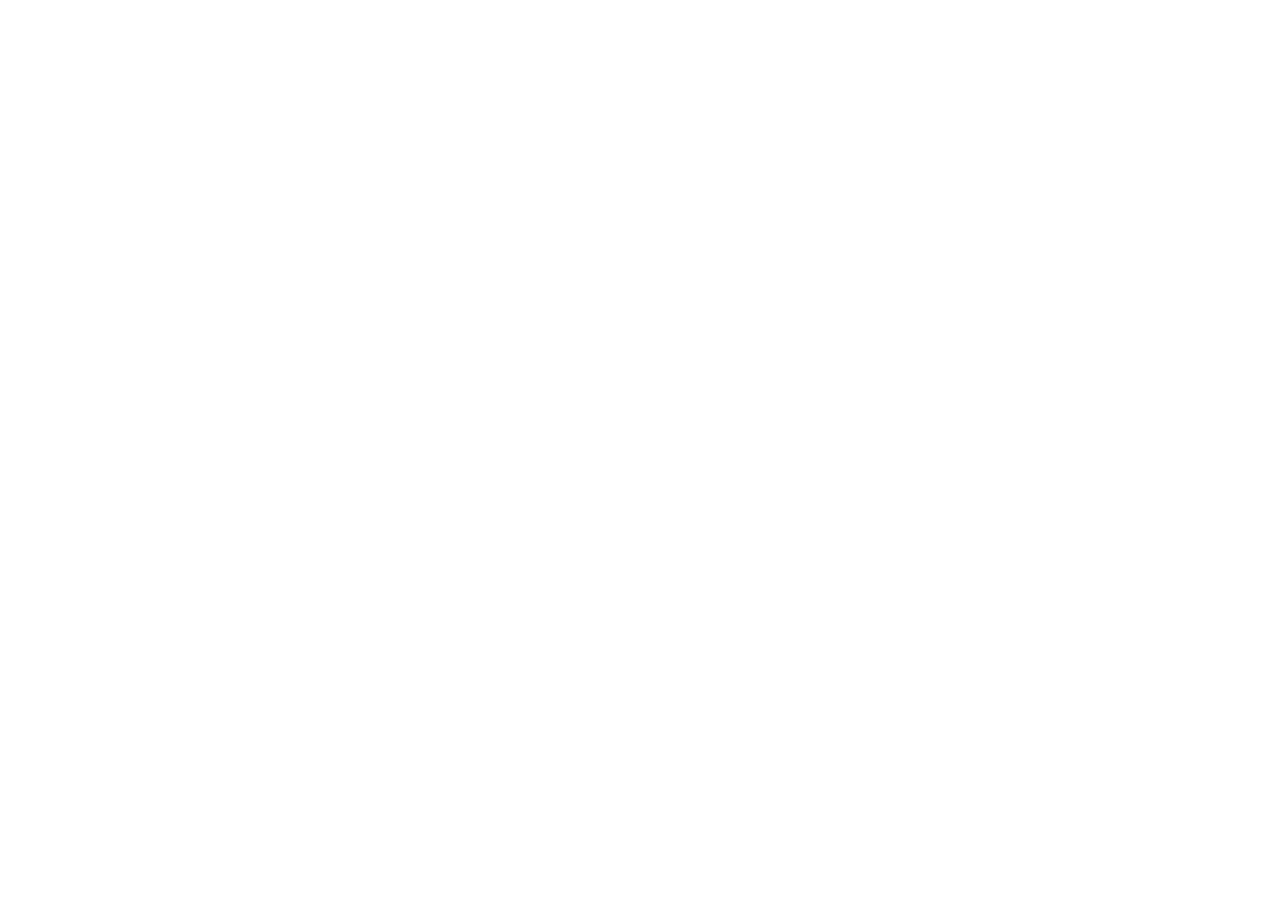
==== index.html @ 55f5596b "feat: new branch" ====
<!DOCTYPE html>
<html lang="en">
<head>
    <meta charset="UTF-8">
    <meta name="viewport" content="width=device-width, initial-scale=1.0">
    <title>Document</title>
    <link rel="stylesheet" href="./style.css">
</head>
<body>
    <header>     <!-- Coder 1 -->
    <nav>        <!-- Coder 2 -->
    <main>       <!-- Coder 3 -->
        <article><!-- Coder 4 -->
            </article>
        <section><!-- Coder 5 -->
            </section>
    </main>
    <aside>      <!-- Coder 7 -->
        </aside>
    <footer>     <!-- Coder 6 -->
        </footer>
</body>
</html>
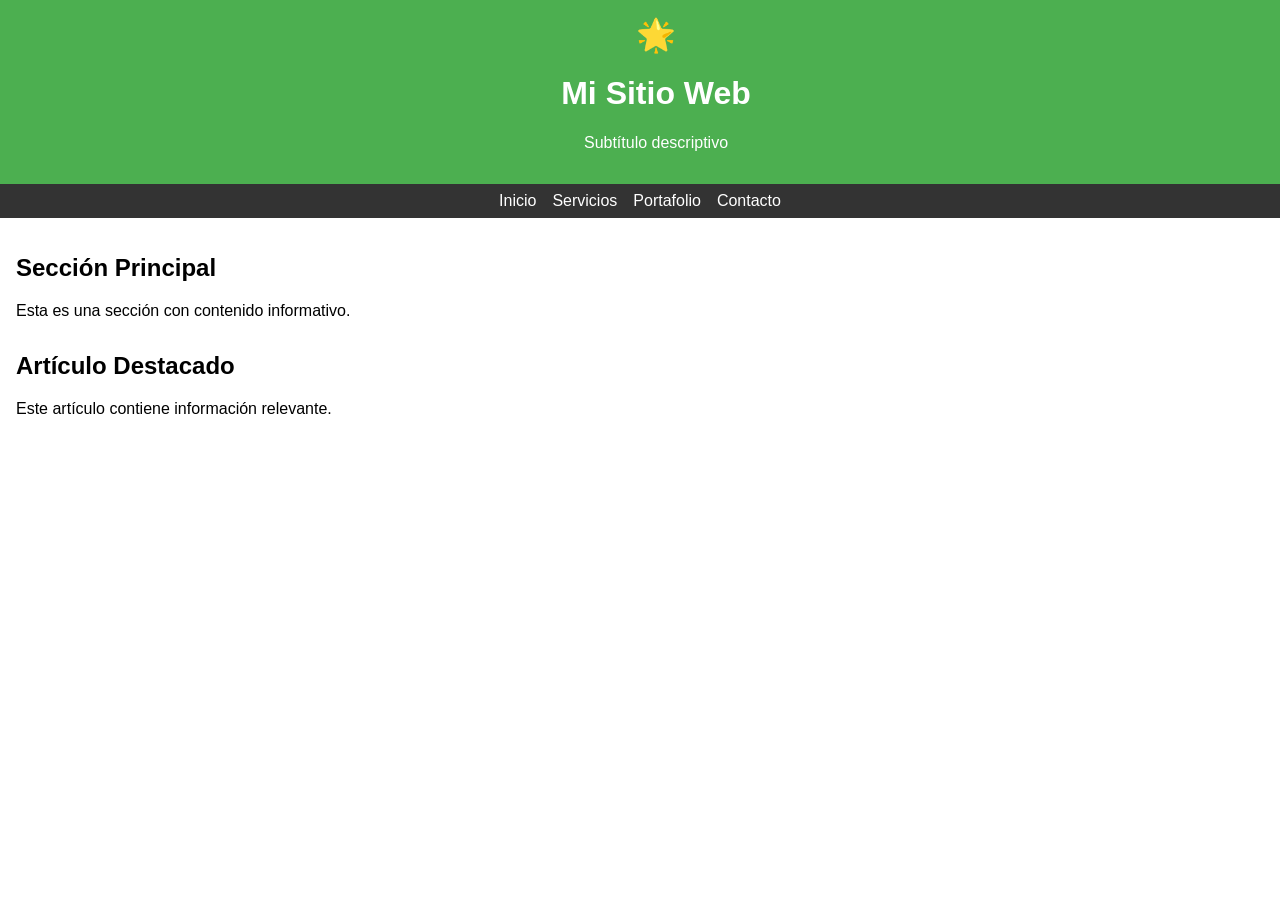
==== commit b87dddea: "feat: agregar header, navbar y main" ====
--- a/index.html
+++ b/index.html
@@ -7,13 +7,34 @@
     <link rel="stylesheet" href="./style.css">
 </head>
 <body>
-    <header>     <!-- Coder 1 -->
-    <nav>        <!-- Coder 2 -->
-    <main>       <!-- Coder 3 -->
-        <article><!-- Coder 4 -->
-            </article>
-        <section><!-- Coder 5 -->
-            </section>
+    <header>
+        <div class="logo">🌟</div>
+        <h1>Mi Sitio Web</h1>
+        <p>Subtítulo descriptivo</p>
+        </header>     <!-- Coder 1 -->
+
+
+    <!-- Coder 2: Nav -->
+    <nav>
+      <button class="menu-toggle">☰</button>
+      <ul class="nav-links">
+        <li><a href="#">Inicio</a></li>
+        <li><a href="#">Servicios</a></li>
+        <li><a href="#">Portafolio</a></li>
+        <li><a href="#">Contacto</a></li>
+      </ul>
+    </nav>
+
+    <main>
+        <section>
+          <h2>Sección Principal</h2>
+          <p>Esta es una sección con contenido informativo.</p>
+        </section>
+
+        <article>
+          <h2>Artículo Destacado</h2>
+          <p>Este artículo contiene información relevante.</p>
+        </article>
     </main>
     <aside>      <!-- Coder 7 -->
         </aside>
--- a/style.css
+++ b/style.css
@@ -0,0 +1,82 @@
+/* General */
+body {
+  font-family: Arial, sans-serif;
+  margin: 0;
+  padding: 0;
+}
+
+/* Header (Coder 1) */
+header {
+  background-color: #4CAF50;
+  color: white;
+  text-align: center;
+  padding: 1rem;
+  width: 100%;
+}
+
+.logo {
+  font-size: 2rem;
+}
+
+/* Nav (Coder 2) */
+nav {
+  background-color: #333;
+  padding: 0.5rem;
+  position: relative;
+}
+
+.nav-links {
+  list-style: none;
+  display: flex;
+  justify-content: center;
+  gap: 1rem;
+  padding: 0;
+  margin: 0;
+}
+
+.nav-links a {
+  color: white;
+  text-decoration: none;
+}
+
+.menu-toggle {
+  display: none;
+  background: none;
+  color: white;
+  font-size: 1.5rem;
+  border: none;
+  position: absolute;
+  right: 1rem;
+  top: 0.5rem;
+}
+
+/* Responsive Nav */
+@media (max-width: 600px) {
+  .nav-links {
+    display: none;
+    flex-direction: column;
+    background-color: #444;
+    position: absolute;
+    top: 2.5rem;
+    right: 0;
+    width: 100%;
+    text-align: center;
+  }
+
+  .nav-links.show {
+    display: flex;
+  }
+
+  .menu-toggle {
+    display: block;
+  }
+}
+
+/* Main (Coder 3) */
+main {
+  padding: 1rem;
+}
+
+section, article {
+  margin-bottom: 2rem;
+}
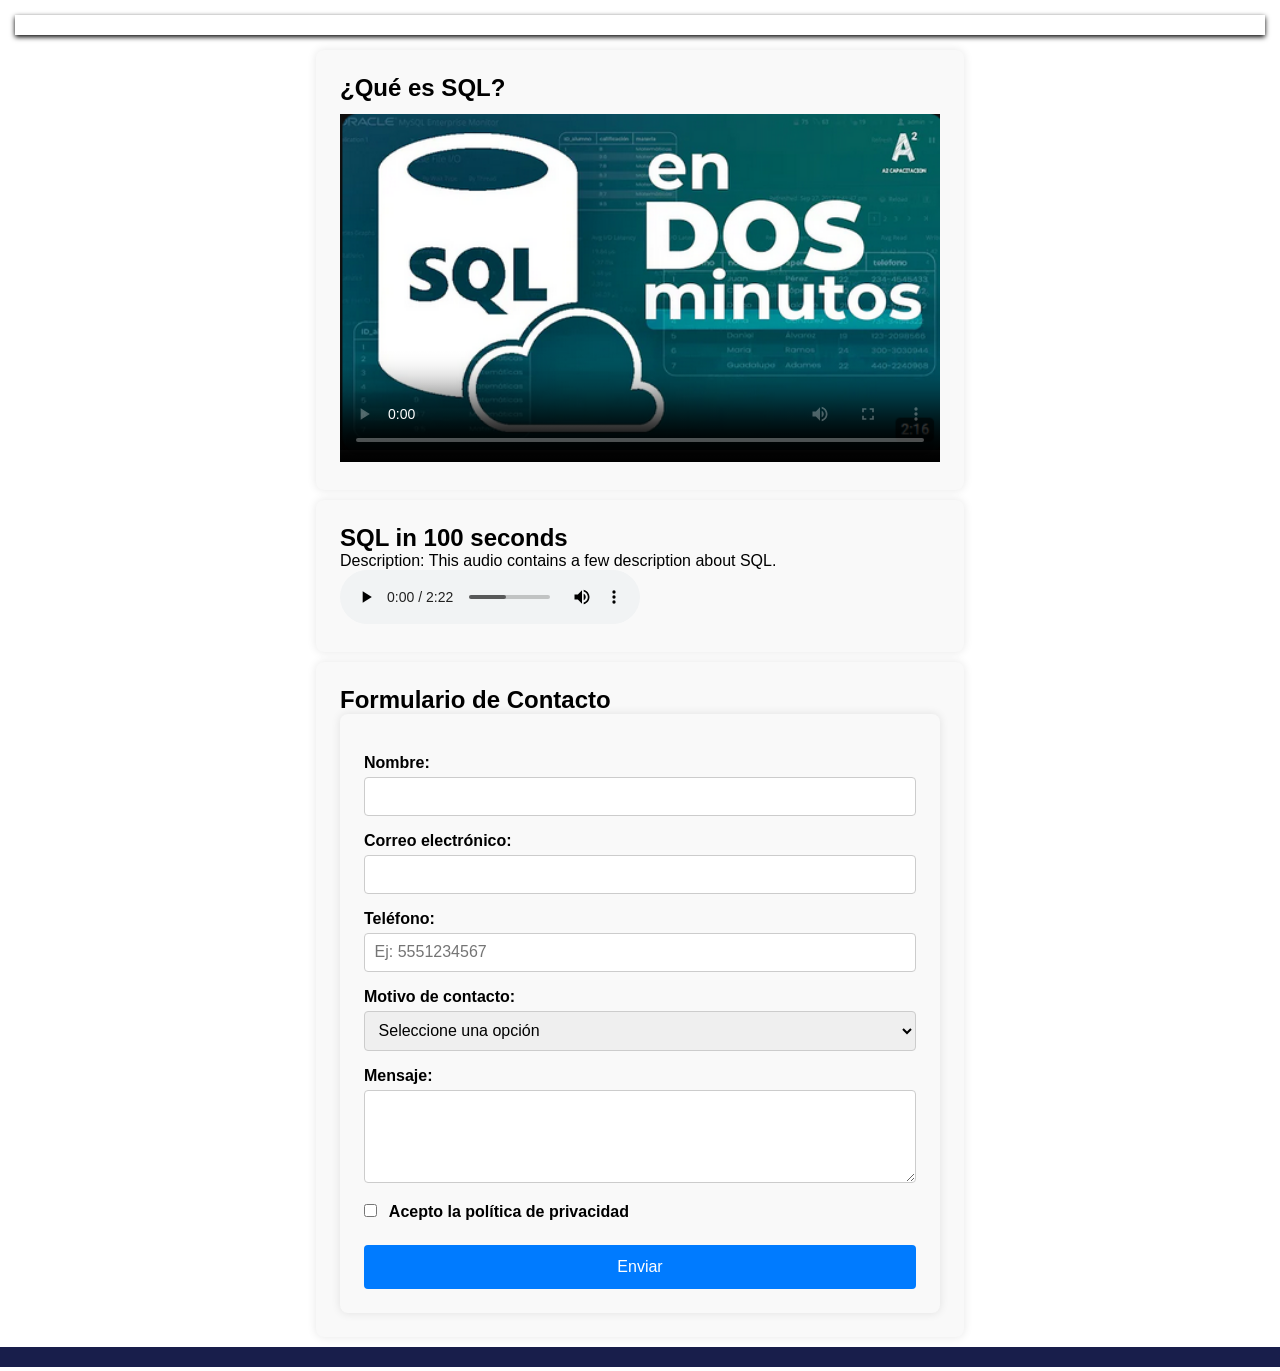
==== commit 5cae85a6: "feat: video, audio, form" ====
--- a/index.html
+++ b/index.html
@@ -7,38 +7,77 @@
     <link rel="stylesheet" href="./style.css">
 </head>
 <body>
-    <header>
-        <div class="logo">🌟</div>
-        <h1>Mi Sitio Web</h1>
-        <p>Subtítulo descriptivo</p>
-        </header>     <!-- Coder 1 -->
+    <header>     <!-- Coder 1 -->
+    </header>
+    <nav>        <!-- Coder 2 -->
+    </nav>
+    <main>       <!-- Coder 3 -->
+        <article></article>
+        <section><!-- Coder 4 -->
+            <h2>¿Qué es SQL?</h2>
+            <video controls poster="assets/img/Captura desde 2025-07-28 20-29-27.png" width="600" height="360">
+                <source src="assets/vid/¿Qué es SQL 🤓 - A2 Capacitación Excel (720p, h264).mp4" type="video/mp4">
+                
+                <!-- Fallback para navegadores antiguos -->
+                Tu navegador no soporta el elemento de video.
+                <a href="https://www.youtube.com/watch?v=Atpj2UsF65M">Descargar video</a>
+            </video>
+        </section>
+        <section><!-- Coder 5 -->
+            <h2>SQL in 100 seconds</h2>
+            <p>Description: This audio contains a few description about SQL.</p>
 
+            <audio controls>
+                <source src="assets/aud/SQL Explained in 100 Seconds - Fireship.mp3" type="audio/mpeg">
 
-    <!-- Coder 2: Nav -->
-    <nav>
-      <button class="menu-toggle">☰</button>
-      <ul class="nav-links">
-        <li><a href="#">Inicio</a></li>
-        <li><a href="#">Servicios</a></li>
-        <li><a href="#">Portafolio</a></li>
-        <li><a href="#">Contacto</a></li>
-      </ul>
-    </nav>
+                <!-- Fallback para navegadores antiguos -->
+                Tu navegador no soporta el elemento de audio.
+                <a href="https://www.youtube.com/watch?v=zsjvFFKOm3c&t=72s">Download audio</a>
+            </audio>
+        </section>
+        <section>
+            <h2>Formulario de Contacto</h2>
+            
+            <form action="procesar.php" method="POST">
+                <!-- Nombre (texto obligatorio) -->
+                <label for="nombre">Nombre:</label>
+                <input type="text" id="nombre" name="nombre" required>
 
-    <main>
-        <section>
-          <h2>Sección Principal</h2>
-          <p>Esta es una sección con contenido informativo.</p>
+                <!-- Correo electrónico (formato válido obligatorio) -->
+                <label for="email">Correo electrónico:</label>
+                <input type="email" id="email" name="email" required>
+
+                <!-- Teléfono (opcional) -->
+                <label for="telefono">Teléfono:</label>
+                <input type="tel" id="telefono" name="telefono" pattern="[0-9]{10}" placeholder="Ej: 5551234567">
+
+                <!-- Tipo de consulta (select) -->
+                <label for="motivo">Motivo de contacto:</label>
+                <select id="motivo" name="motivo" required>
+                <option value="">Seleccione una opción</option>
+                <option value="soporte">Soporte</option>
+                <option value="sugerencia">Sugerencia</option>
+                <option value="otro">Otro</option>
+                </select>
+
+                <!-- Mensaje (área de texto) -->
+                <label for="mensaje">Mensaje:</label>
+                <textarea id="mensaje" name="mensaje" rows="4" required></textarea>
+
+                <!-- Consentimiento (checkbox) -->
+                <label>
+                <input type="checkbox" name="consentimiento" required>
+                Acepto la política de privacidad
+                </label>
+
+                <!-- Botón de envío -->
+                <button type="submit">Enviar</button>
+            </form>
         </section>
-
-        <article>
-          <h2>Artículo Destacado</h2>
-          <p>Este artículo contiene información relevante.</p>
-        </article>
     </main>
     <aside>      <!-- Coder 7 -->
-        </aside>
+    </aside>
     <footer>     <!-- Coder 6 -->
-        </footer>
+    </footer>
 </body>
 </html>
--- a/style.css
+++ b/style.css
@@ -1,82 +1,295 @@
-/* General */
-body {
+*{
+    margin: 0;
+    padding: 0;
+}
+
+.contenedor{
+    width: 400px;
+    height: 400px;
+    background: radial-gradient(circle,#00f,#0ff);
+    border-radius: 50%;
+    display: flex;
+    justify-content: center;
+    align-items: center;
+}
+.contenedor .estilos{
+    font-family:fantasy;
+    width: 300px;
+    color: aquamarine;
+    transition: .3s;
+}
+.contenedor .estilos:hover{
+    color: black;
+}
+
+ /* start coder 6 */
+footer{
+    background-color: #181e4b;
+    display: flex;
+    align-items: center;
+    flex-direction: column;
+    justify-content: center;
+    padding: 10px;
+    gap: 10px;
+}
+
+footer a{
+    color: #ecf0f6;
+    text-decoration: none;
+    margin: 10px;
+}
+
+#copyright{
+    color: #838383;
+    margin-top: 20px;
+}
+ /* end coder 6 */
+
+ 
+ /* start coder 25*/
+ #riwi_logo{
+    border-radius: 50%;
+ }
+/* end coder 25 */
+
+
+.output-- {
+    width: 15%;
+    padding: 1rem;
+    color: cyan;
+    gap: 1rem;
+    background-color: rgb(34, 33, 33);
+    border-radius: 1.25rem;
+    border: 2px solid cyan;
+    box-shadow: 0px 0px 15px cyan
+    0px 0px 15px cyan inset;
+}
+
+/*Header - Coder 1*/
+header {
+    display: flex;
+    flex-direction: column;
+    align-items: center;
+    background-color: #ffff;
+    box-shadow: 0px 2px 5px #000000;
+    margin: 15px;
+    padding: 10px;
+}
+
+.logo img {
+    height: 50px;
+    margin-right: 15px;
+}
+.qoute_container{
+    
+}
+.blockquote{
+    border-left: 2px solid black;
+    background-color: #eeeeee;
+    padding-left: 2rem;
+}
+/* Start - Coder 7: Aside */
+.sidebar{
+    display: flex;
+    flex-flow: column;
+    color: black;
+    flex: 0.325;
+    margin-left: 80%;
+    margin-right: 1em;
+    width: auto;
+}
+
+.cards > * {
+    background: cyan;
+}
+
+.sidebar > section{
+    display: flex;
+    flex-flow: column;
+    border: 3px solid black;
+    border-radius: 5px;
+    padding: 0.5rem;
+}
+
+.sidebar section h3{
+    font-weight: 500;
+    font-size: 1.6625rem;
+    display: flex;
+    align-items: center;
+}
+
+.sidebar section .card{
+    border-bottom: 2px solid blue;
+    padding: 1.5rem;
+    display: flex;
+    flex-flow: column;
+    gap: 1.5rem;
+}
+
+/* Finish - Coder 7: Aside */
+.virtualClock{
+    display: flex;
+    margin: 0;
+    padding: 0;
+    flex-direction: column;
+    min-width: 1vh;
+    max-width: 50em;
+    max-height: 50em;
+    justify-self: flex-end;
+    text-align: right;
+    border-radius: 20px;
+    background-color: rgb(58, 68, 53);
+    border: 2px solid whitesmoke;
+    box-shadow: 4px 4px 3px gray;
+
+    color: yellowgreen;
+    
+    
+    h2{
+        border-bottom: 1px solid ;
+        margin: 10%;
+        margin-right: 5%;
+
+        @media (max-width: 570px) {
+            font-size: 2em;
+        }
+
+        @media (max-width: 350px) {
+            font-size: 1em;
+        }
+    }
+
+    .time{
+        margin: 0;
+        padding: 0;
+        letter-spacing: 0.05em;
+        font-size: 4em;
+        padding: 5px 5px;
+
+        
+        @media (max-width: 570px) {
+            font-size: 2em;
+        }
+    }
+
+    .date{
+        margin: 0;
+        padding: 0;
+        letter-spacing: 0.1em;
+        font-size: 2em;
+
+        @media (max-width: 570px) {
+            font-size: 1em;
+        }
+    }
+}
+
+section {
+  max-width: 600px;
+  margin: 10px auto;
+  padding: 1.5rem;
+  background-color: #f9f9f9;
+  border-radius: 8px;
+  box-shadow: 0 0 10px rgba(0,0,0,0.1);
   font-family: Arial, sans-serif;
-  margin: 0;
-  padding: 0;
-}
-
-/* Header (Coder 1) */
-header {
-  background-color: #4CAF50;
+}
+
+/* Estilo general del formulario */
+form {
+  max-width: 600px;
+  margin: 0 auto;
+  padding: 1.5rem;
+  background-color: #f9f9f9;
+  border-radius: 8px;
+  box-shadow: 0 0 10px rgba(0,0,0,0.1);
+  font-family: Arial, sans-serif;
+}
+
+/* Títulos */
+form h2 {
+  text-align: center;
+  margin-bottom: 1rem;
+}
+
+/* Etiquetas */
+form label {
+  display: block;
+  margin-top: 1rem;
+  font-weight: bold;
+}
+
+/* Inputs, selects y textareas */
+form input[type="text"],
+form input[type="email"],
+form input[type="tel"],
+form select,
+form textarea {
+  width: 100%;
+  padding: 0.6rem;
+  margin-top: 0.3rem;
+  border: 1px solid #ccc;
+  border-radius: 4px;
+  box-sizing: border-box;
+  font-size: 1rem;
+  transition: border 0.2s;
+}
+
+form input:focus,
+form select:focus,
+form textarea:focus {
+  border-color: #007BFF;
+  outline: none;
+}
+
+/* Checkbox alineado */
+form input[type="checkbox"] {
+  margin-right: 0.5rem;
+}
+
+/* Botón de envío */
+form button {
+  margin-top: 1.5rem;
+  width: 100%;
+  padding: 0.8rem;
+  background-color: #007BFF;
   color: white;
-  text-align: center;
-  padding: 1rem;
-  width: 100%;
-}
-
-.logo {
-  font-size: 2rem;
-}
-
-/* Nav (Coder 2) */
-nav {
-  background-color: #333;
-  padding: 0.5rem;
-  position: relative;
-}
-
-.nav-links {
-  list-style: none;
-  display: flex;
-  justify-content: center;
-  gap: 1rem;
-  padding: 0;
-  margin: 0;
-}
-
-.nav-links a {
-  color: white;
-  text-decoration: none;
-}
-
-.menu-toggle {
-  display: none;
-  background: none;
-  color: white;
-  font-size: 1.5rem;
   border: none;
-  position: absolute;
-  right: 1rem;
-  top: 0.5rem;
-}
-
-/* Responsive Nav */
-@media (max-width: 600px) {
-  .nav-links {
-    display: none;
-    flex-direction: column;
-    background-color: #444;
-    position: absolute;
-    top: 2.5rem;
-    right: 0;
-    width: 100%;
+  font-size: 1rem;
+  border-radius: 4px;
+  cursor: pointer;
+  transition: background 0.3s;
+}
+
+form button:hover {
+  background-color: #0056b3;
+}
+
+
+.services{
+    padding: 40px;
+    background-color: rebeccapurple;
     text-align: center;
-  }
-
-  .nav-links.show {
-    display: flex;
-  }
-
-  .menu-toggle {
-    display: block;
-  }
-}
-
-/* Main (Coder 3) */
-main {
-  padding: 1rem;
-}
-
-section, article {
-  margin-bottom: 2rem;
-}
+}
+
+.services-container{
+    display: flex;
+    justify-content: space-around;
+    flex-wrap: wrap;
+    gap: 20px;
+    margin-top: 30px;
+}
+
+.service{
+    background-color: white;
+    padding: 20px;
+    border-radius: 10px;
+    width: 250px;
+    box-shadow: 0 2px 10px rgba(0, 0, 0, 0.1);
+}
+
+
+@media (max-width: 480px) {
+    .sidebar{
+        display: none;
+    }
+}
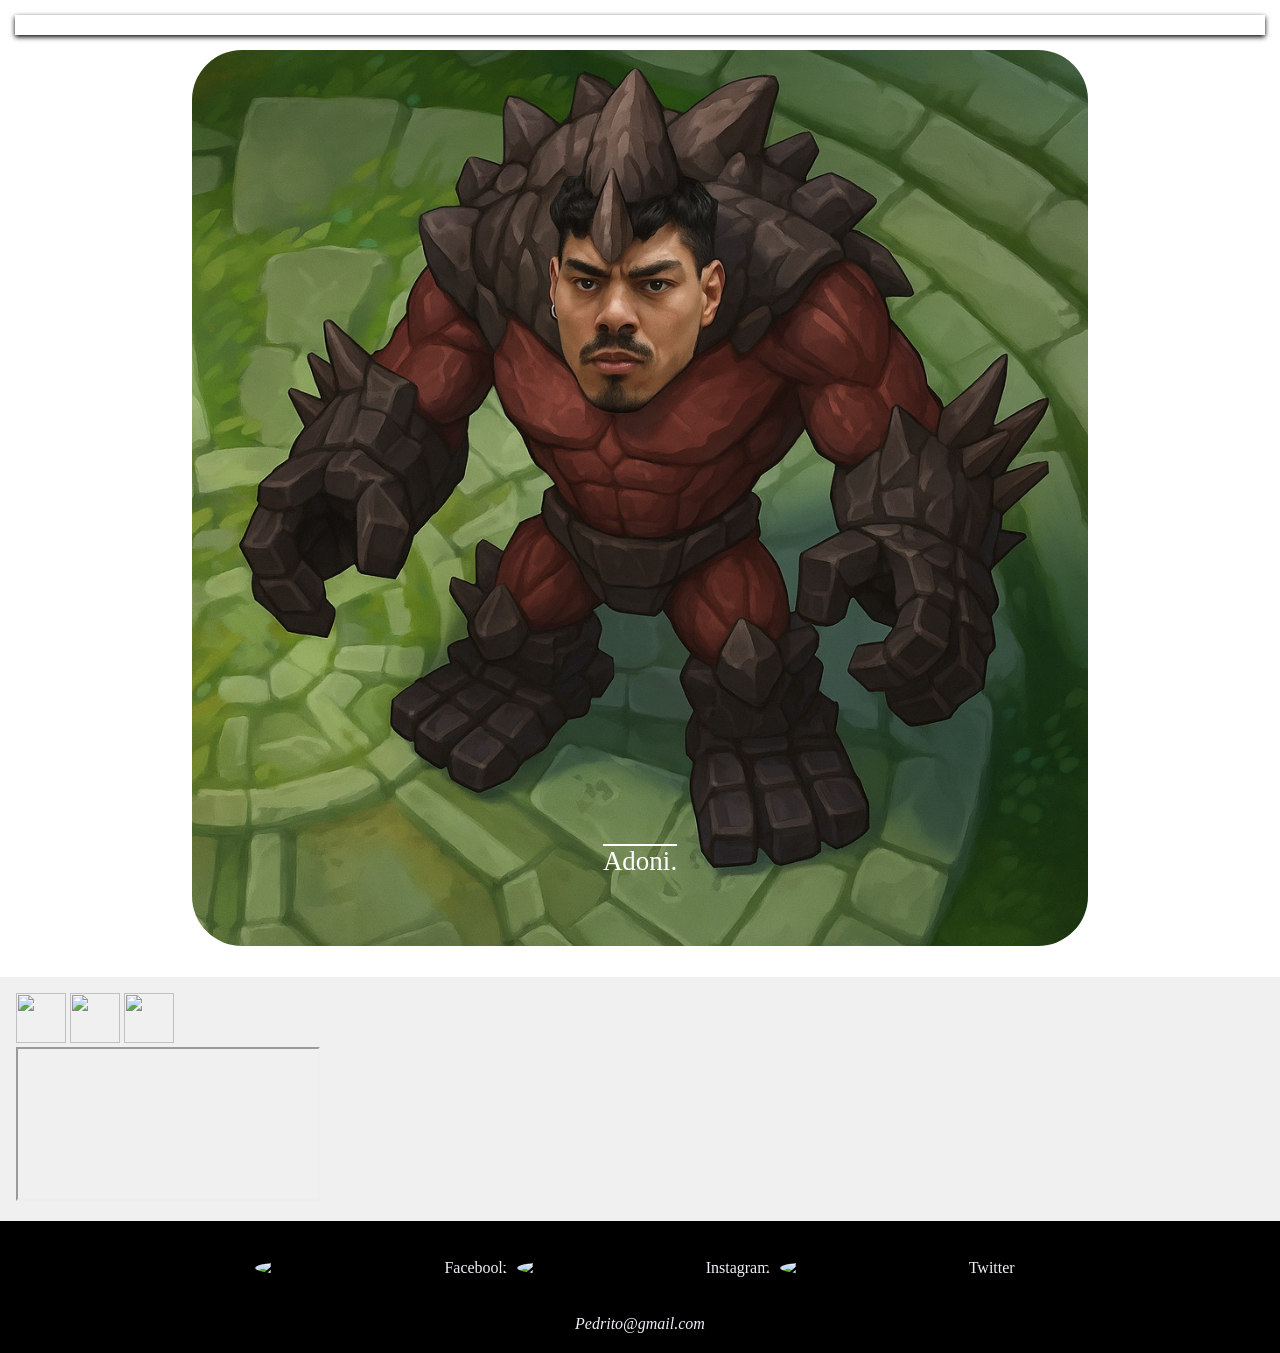
==== commit 745019de: "feat: creating footer, aside and  content v1" ====
--- a/index.html
+++ b/index.html
@@ -1,83 +1,65 @@
 <!DOCTYPE html>
 <html lang="en">
 <head>
-    <meta charset="UTF-8">
-    <meta name="viewport" content="width=device-width, initial-scale=1.0">
-    <title>Document</title>
-    <link rel="stylesheet" href="./style.css">
+  <meta charset="UTF-8">
+  <meta name="viewport" content="width=device-width, initial-scale=1.0">
+  <title>Document</title>
+  <link rel="stylesheet" href="./style.css">
+  <style>
+  </style>
 </head>
 <body>
-    <header>     <!-- Coder 1 -->
-    </header>
-    <nav>        <!-- Coder 2 -->
-    </nav>
-    <main>       <!-- Coder 3 -->
-        <article></article>
-        <section><!-- Coder 4 -->
-            <h2>¿Qué es SQL?</h2>
-            <video controls poster="assets/img/Captura desde 2025-07-28 20-29-27.png" width="600" height="360">
-                <source src="assets/vid/¿Qué es SQL 🤓 - A2 Capacitación Excel (720p, h264).mp4" type="video/mp4">
-                
-                <!-- Fallback para navegadores antiguos -->
-                Tu navegador no soporta el elemento de video.
-                <a href="https://www.youtube.com/watch?v=Atpj2UsF65M">Descargar video</a>
-            </video>
-        </section>
-        <section><!-- Coder 5 -->
-            <h2>SQL in 100 seconds</h2>
-            <p>Description: This audio contains a few description about SQL.</p>
+  <header>
+  </header>
 
-            <audio controls>
-                <source src="assets/aud/SQL Explained in 100 Seconds - Fireship.mp3" type="audio/mpeg">
+  <nav>
+    <!-- Coder 2 -->
+  </nav>
 
-                <!-- Fallback para navegadores antiguos -->
-                Tu navegador no soporta el elemento de audio.
-                <a href="https://www.youtube.com/watch?v=zsjvFFKOm3c&t=72s">Download audio</a>
-            </audio>
-        </section>
-        <section>
-            <h2>Formulario de Contacto</h2>
-            
-            <form action="procesar.php" method="POST">
-                <!-- Nombre (texto obligatorio) -->
-                <label for="nombre">Nombre:</label>
-                <input type="text" id="nombre" name="nombre" required>
+  <main>
+    <!-- Coder 3 -->
 
-                <!-- Correo electrónico (formato válido obligatorio) -->
-                <label for="email">Correo electrónico:</label>
-                <input type="email" id="email" name="email" required>
+    <article>
+      <!-- Coder 4 -->
 
-                <!-- Teléfono (opcional) -->
-                <label for="telefono">Teléfono:</label>
-                <input type="tel" id="telefono" name="telefono" pattern="[0-9]{10}" placeholder="Ej: 5551234567">
+      <!-- Coder 8 -->
+      <figure>
+        <img src="./img/524120340_1265901978560316_7126829579162480107_n.jpg" alt="Descripción de la imagen">
+        <figcaption>Adoni.</figcaption>
+      </figure>
 
-                <!-- Tipo de consulta (select) -->
-                <label for="motivo">Motivo de contacto:</label>
-                <select id="motivo" name="motivo" required>
-                <option value="">Seleccione una opción</option>
-                <option value="soporte">Soporte</option>
-                <option value="sugerencia">Sugerencia</option>
-                <option value="otro">Otro</option>
-                </select>
+    </article>
 
-                <!-- Mensaje (área de texto) -->
-                <label for="mensaje">Mensaje:</label>
-                <textarea id="mensaje" name="mensaje" rows="4" required></textarea>
+    <section>
 
-                <!-- Consentimiento (checkbox) -->
-                <label>
-                <input type="checkbox" name="consentimiento" required>
-                Acepto la política de privacidad
-                </label>
+    </section>
+  </main>
 
-                <!-- Botón de envío -->
-                <button type="submit">Enviar</button>
-            </form>
-        </section>
-    </main>
-    <aside>      <!-- Coder 7 -->
-    </aside>
-    <footer>     <!-- Coder 6 -->
-    </footer>
+  <!-- Coder 7 -->
+  <aside>
+        <div class="app__container"  >
+            <label for="nota"><a href="apps/calculator.html" target="visor"><img  width="50px" height="50px" src="./apps/assets/app_svg/reshot-icon-calculator-37KMHDJ2EL.svg" alt=""></a></label>
+            <label for="tarea"><a href="apps/notas.html" target="visor"><img width="50px" height="50px" src="./apps/assets/app_svg/reshot-icon-calendar-MAW8YZ7G3C.svg" alt=""></a></label>
+            <label for="clima"><a href="apps/clima.html" target="visor"><img width="50px" height="50px" src="./apps/assets/app_svg/reshot-icon-weather-EJPNZMV8U5.svg" alt=""></a></label>
+        </div>
+        <iframe  class="desktop__weather" name="visor" ></iframe>
+
+  </aside>
+
+  <!-- Coder 6 -->
+  <footer>
+    <p>&copy; 2025 Mi sitio web.</p>
+    <ul>
+      <li><img class="footer-img" src="./img/logo_riwi.png" alt="Descripción de la imagen"><a href="#">Facebook</a></li>
+      <li><img class="footer-img" src="./img/logo_instagram.png" alt="Descripción de la imagen"><a href="#">Instagram</a></li>
+      <li><img class="footer-img" src="./img/logo_whatsapp.png" alt="Descripción de la imagen"><a href="#">Twitter</a></li>
+    </ul>
+
+    <!-- Coder 25: address -->
+    <address>
+      Calle 123, Ciudad Ejemplo, País<br>
+      <a href="mailto:deslvvpr@gmail.com.com">Pedrito@gmail.com</a>
+    </address>
+  </footer>
 </body>
-</html>+</html>
--- a/style.css
+++ b/style.css
@@ -24,13 +24,13 @@
 
  /* start coder 6 */
 footer{
-    background-color: #181e4b;
-    display: flex;
-    align-items: center;
-    flex-direction: column;
+    background-color: #000000;
+    display: flex;
+    align-items: center;
     justify-content: center;
     padding: 10px;
     gap: 10px;
+    flex-direction: column;
 }
 
 footer a{
@@ -184,87 +184,6 @@
     }
 }
 
-section {
-  max-width: 600px;
-  margin: 10px auto;
-  padding: 1.5rem;
-  background-color: #f9f9f9;
-  border-radius: 8px;
-  box-shadow: 0 0 10px rgba(0,0,0,0.1);
-  font-family: Arial, sans-serif;
-}
-
-/* Estilo general del formulario */
-form {
-  max-width: 600px;
-  margin: 0 auto;
-  padding: 1.5rem;
-  background-color: #f9f9f9;
-  border-radius: 8px;
-  box-shadow: 0 0 10px rgba(0,0,0,0.1);
-  font-family: Arial, sans-serif;
-}
-
-/* Títulos */
-form h2 {
-  text-align: center;
-  margin-bottom: 1rem;
-}
-
-/* Etiquetas */
-form label {
-  display: block;
-  margin-top: 1rem;
-  font-weight: bold;
-}
-
-/* Inputs, selects y textareas */
-form input[type="text"],
-form input[type="email"],
-form input[type="tel"],
-form select,
-form textarea {
-  width: 100%;
-  padding: 0.6rem;
-  margin-top: 0.3rem;
-  border: 1px solid #ccc;
-  border-radius: 4px;
-  box-sizing: border-box;
-  font-size: 1rem;
-  transition: border 0.2s;
-}
-
-form input:focus,
-form select:focus,
-form textarea:focus {
-  border-color: #007BFF;
-  outline: none;
-}
-
-/* Checkbox alineado */
-form input[type="checkbox"] {
-  margin-right: 0.5rem;
-}
-
-/* Botón de envío */
-form button {
-  margin-top: 1.5rem;
-  width: 100%;
-  padding: 0.8rem;
-  background-color: #007BFF;
-  color: white;
-  border: none;
-  font-size: 1rem;
-  border-radius: 4px;
-  cursor: pointer;
-  transition: background 0.3s;
-}
-
-form button:hover {
-  background-color: #0056b3;
-}
-
-
 .services{
     padding: 40px;
     background-color: rebeccapurple;
@@ -288,8 +207,50 @@
 }
 
 
-@media (max-width: 480px) {
-    .sidebar{
+    /* Puedes mover esto a style.css */
+    aside {
+      background-color: #f0f0f0;
+      padding: 1rem;
+    }
+    
+    @media (max-width: 768px) {
+      aside {
         display: none;
-    }
-}+      }
+    }
+    figure{
+ width: 100%;
+    display: flex
+;
+    flex-direction: column;
+    align-items: center;
+
+    }
+    footer ul{
+       display: flex;
+    }
+    figcaption{
+    display: flex ;
+    font-size: 3vh;
+    justify-content: center;
+    text-decoration: overline;
+    position: relative;
+    bottom: 100px;
+    color: white;
+    }
+    figure img {
+        width: 70vw;
+      border-radius: 50px;
+      display: flex;
+    }
+
+    .footer-img{
+        width: 20px;
+        border-radius: 100%;
+    }
+
+    address a{
+        display:flex;
+        justify-content: center;
+    }
+    
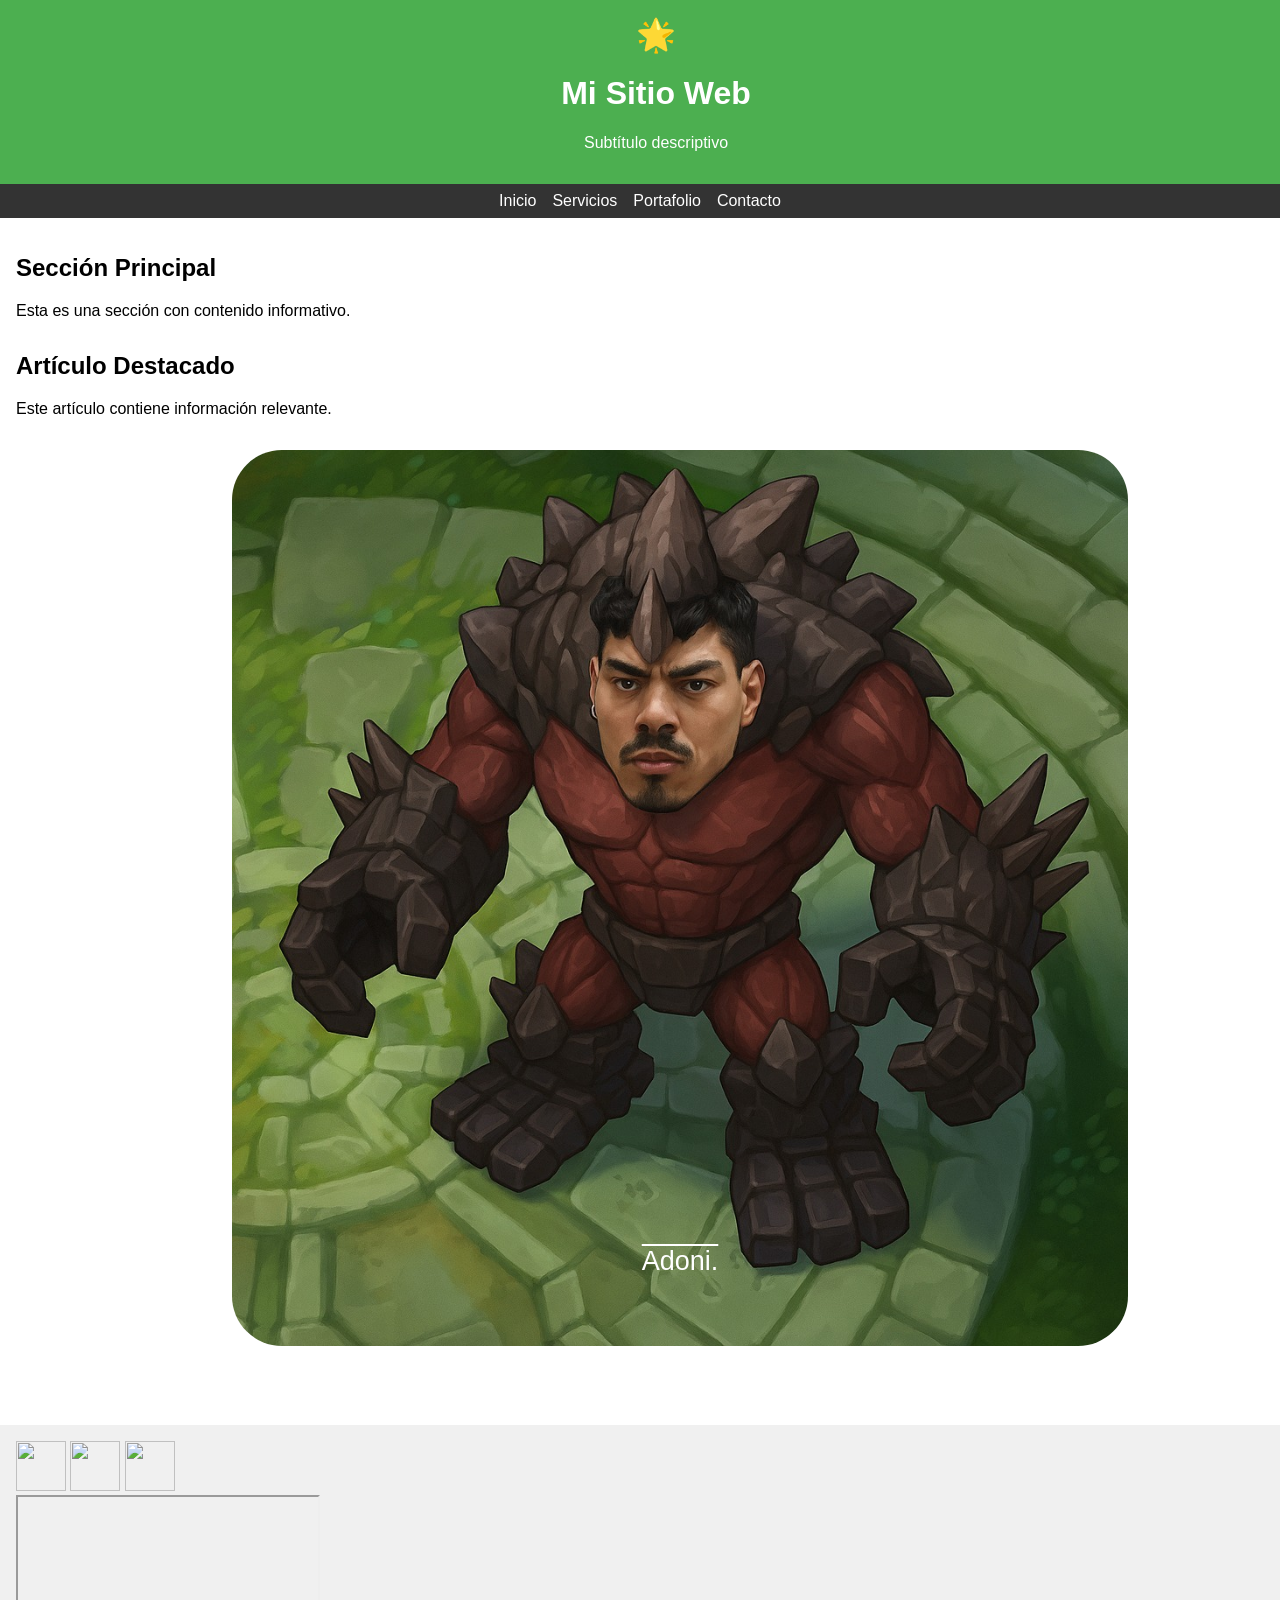
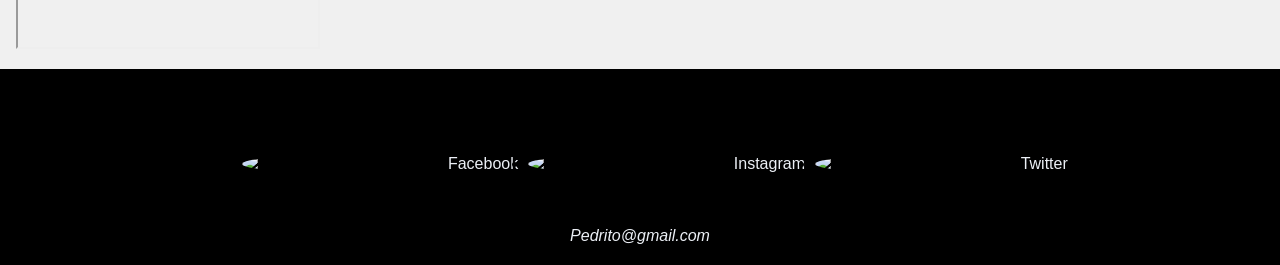
==== commit 7ed8a81e: "Merge branch 'develop' into feature/header" ====
--- a/index.html
+++ b/index.html
@@ -10,15 +10,34 @@
 </head>
 <body>
   <header>
-  </header>
+        <div class="logo">🌟</div>
+        <h1>Mi Sitio Web</h1>
+        <p>Subtítulo descriptivo</p>
+        </header>     <!-- Coder 1 -->
 
-  <nav>
-    <!-- Coder 2 -->
-  </nav>
+
+    <!-- Coder 2: Nav -->
+    <nav>
+      <button class="menu-toggle">☰</button>
+      <ul class="nav-links">
+        <li><a href="#">Inicio</a></li>
+        <li><a href="#">Servicios</a></li>
+        <li><a href="#">Portafolio</a></li>
+        <li><a href="#">Contacto</a></li>
+      </ul>
+    </nav>
 
   <main>
     <!-- Coder 3 -->
+    <section>
+          <h2>Sección Principal</h2>
+          <p>Esta es una sección con contenido informativo.</p>
+        </section>
 
+        <article>
+          <h2>Artículo Destacado</h2>
+          <p>Este artículo contiene información relevante.</p>
+        </article>
     <article>
       <!-- Coder 4 -->
 
--- a/style.css
+++ b/style.css
@@ -1,7 +1,10 @@
-*{
-    margin: 0;
-    padding: 0;
+/* General */
+body {
+  font-family: Arial, sans-serif;
+  margin: 0;
+  padding: 0;
 }
+
 
 .contenedor{
     width: 400px;
@@ -65,192 +68,126 @@
     0px 0px 15px cyan inset;
 }
 
-/*Header - Coder 1*/
+
 header {
-    display: flex;
-    flex-direction: column;
-    align-items: center;
-    background-color: #ffff;
-    box-shadow: 0px 2px 5px #000000;
-    margin: 15px;
-    padding: 10px;
+  background-color: #4CAF50;
+  color: white;
+  text-align: center;
+  padding: 1rem;
+  width: 100%;
 }
 
-.logo img {
-    height: 50px;
-    margin-right: 15px;
-}
-.qoute_container{
-    
-}
-.blockquote{
-    border-left: 2px solid black;
-    background-color: #eeeeee;
-    padding-left: 2rem;
-}
-/* Start - Coder 7: Aside */
-.sidebar{
-    display: flex;
-    flex-flow: column;
-    color: black;
-    flex: 0.325;
-    margin-left: 80%;
-    margin-right: 1em;
-    width: auto;
+.logo {
+  font-size: 2rem;
 }
 
-.cards > * {
-    background: cyan;
+/* Nav (Coder 2) */
+nav {
+  background-color: #333;
+  padding: 0.5rem;
+  position: relative;
 }
 
-.sidebar > section{
-    display: flex;
-    flex-flow: column;
-    border: 3px solid black;
-    border-radius: 5px;
-    padding: 0.5rem;
+.nav-links {
+  list-style: none;
+  display: flex;
+  justify-content: center;
+  gap: 1rem;
+  padding: 0;
+  margin: 0;
 }
 
-.sidebar section h3{
-    font-weight: 500;
-    font-size: 1.6625rem;
-    display: flex;
-    align-items: center;
+.nav-links a {
+  color: white;
+  text-decoration: none;
 }
 
-.sidebar section .card{
-    border-bottom: 2px solid blue;
-    padding: 1.5rem;
-    display: flex;
-    flex-flow: column;
-    gap: 1.5rem;
+.menu-toggle {
+  display: none;
+  background: none;
+  color: white;
+  font-size: 1.5rem;
+  border: none;
+  position: absolute;
+  right: 1rem;
+  top: 0.5rem;
 }
 
-/* Finish - Coder 7: Aside */
-.virtualClock{
+/* Responsive Nav */
+@media (max-width: 600px) {
+  .nav-links {
+    display: none;
+    flex-direction: column;
+    background-color: #444;
+    position: absolute;
+    top: 2.5rem;
+    right: 0;
+    width: 100%;
+    text-align: center;
+  }
+
+  .nav-links.show {
     display: flex;
-    margin: 0;
-    padding: 0;
-    flex-direction: column;
-    min-width: 1vh;
-    max-width: 50em;
-    max-height: 50em;
-    justify-self: flex-end;
-    text-align: right;
-    border-radius: 20px;
-    background-color: rgb(58, 68, 53);
-    border: 2px solid whitesmoke;
-    box-shadow: 4px 4px 3px gray;
+  }
 
-    color: yellowgreen;
-    
-    
-    h2{
-        border-bottom: 1px solid ;
-        margin: 10%;
-        margin-right: 5%;
-
-        @media (max-width: 570px) {
-            font-size: 2em;
-        }
-
-        @media (max-width: 350px) {
-            font-size: 1em;
-        }
-    }
-
-    .time{
-        margin: 0;
-        padding: 0;
-        letter-spacing: 0.05em;
-        font-size: 4em;
-        padding: 5px 5px;
-
-        
-        @media (max-width: 570px) {
-            font-size: 2em;
-        }
-    }
-
-    .date{
-        margin: 0;
-        padding: 0;
-        letter-spacing: 0.1em;
-        font-size: 2em;
-
-        @media (max-width: 570px) {
-            font-size: 1em;
-        }
-    }
+  .menu-toggle {
+    display: block;
+  }
 }
 
-.services{
-    padding: 40px;
-    background-color: rebeccapurple;
-    text-align: center;
+/* Main (Coder 3) */
+main {
+  padding: 1rem;
 }
 
-.services-container{
-    display: flex;
-    justify-content: space-around;
-    flex-wrap: wrap;
-    gap: 20px;
-    margin-top: 30px;
+section, article {
+  margin-bottom: 2rem;
 }
 
-.service{
-    background-color: white;
-    padding: 20px;
-    border-radius: 10px;
-    width: 250px;
-    box-shadow: 0 2px 10px rgba(0, 0, 0, 0.1);
+    /* Puedes mover esto a style.css */
+aside {
+  background-color: #f0f0f0;
+  padding: 1rem;
 }
 
+@media (max-width: 768px) {
+  aside {
+    display: none;
+  }
+}
+figure{
+width: 100%;
+display: flex
+;
+flex-direction: column;
+align-items: center;
 
-    /* Puedes mover esto a style.css */
-    aside {
-      background-color: #f0f0f0;
-      padding: 1rem;
-    }
-    
-    @media (max-width: 768px) {
-      aside {
-        display: none;
-      }
-    }
-    figure{
- width: 100%;
-    display: flex
-;
-    flex-direction: column;
-    align-items: center;
+}
+footer ul{
+   display: flex;
+}
+figcaption{
+display: flex ;
+font-size: 3vh;
+justify-content: center;
+text-decoration: overline;
+position: relative;
+bottom: 100px;
+color: white;
+}
+figure img {
+    width: 70vw;
+  border-radius: 50px;
+  display: flex;
+}
 
-    }
-    footer ul{
-       display: flex;
-    }
-    figcaption{
-    display: flex ;
-    font-size: 3vh;
+.footer-img{
+    width: 20px;
+    border-radius: 100%;
+}
+
+address a{
+    display:flex;
     justify-content: center;
-    text-decoration: overline;
-    position: relative;
-    bottom: 100px;
-    color: white;
-    }
-    figure img {
-        width: 70vw;
-      border-radius: 50px;
-      display: flex;
-    }
+}
 
-    .footer-img{
-        width: 20px;
-        border-radius: 100%;
-    }
-
-    address a{
-        display:flex;
-        justify-content: center;
-    }
-    
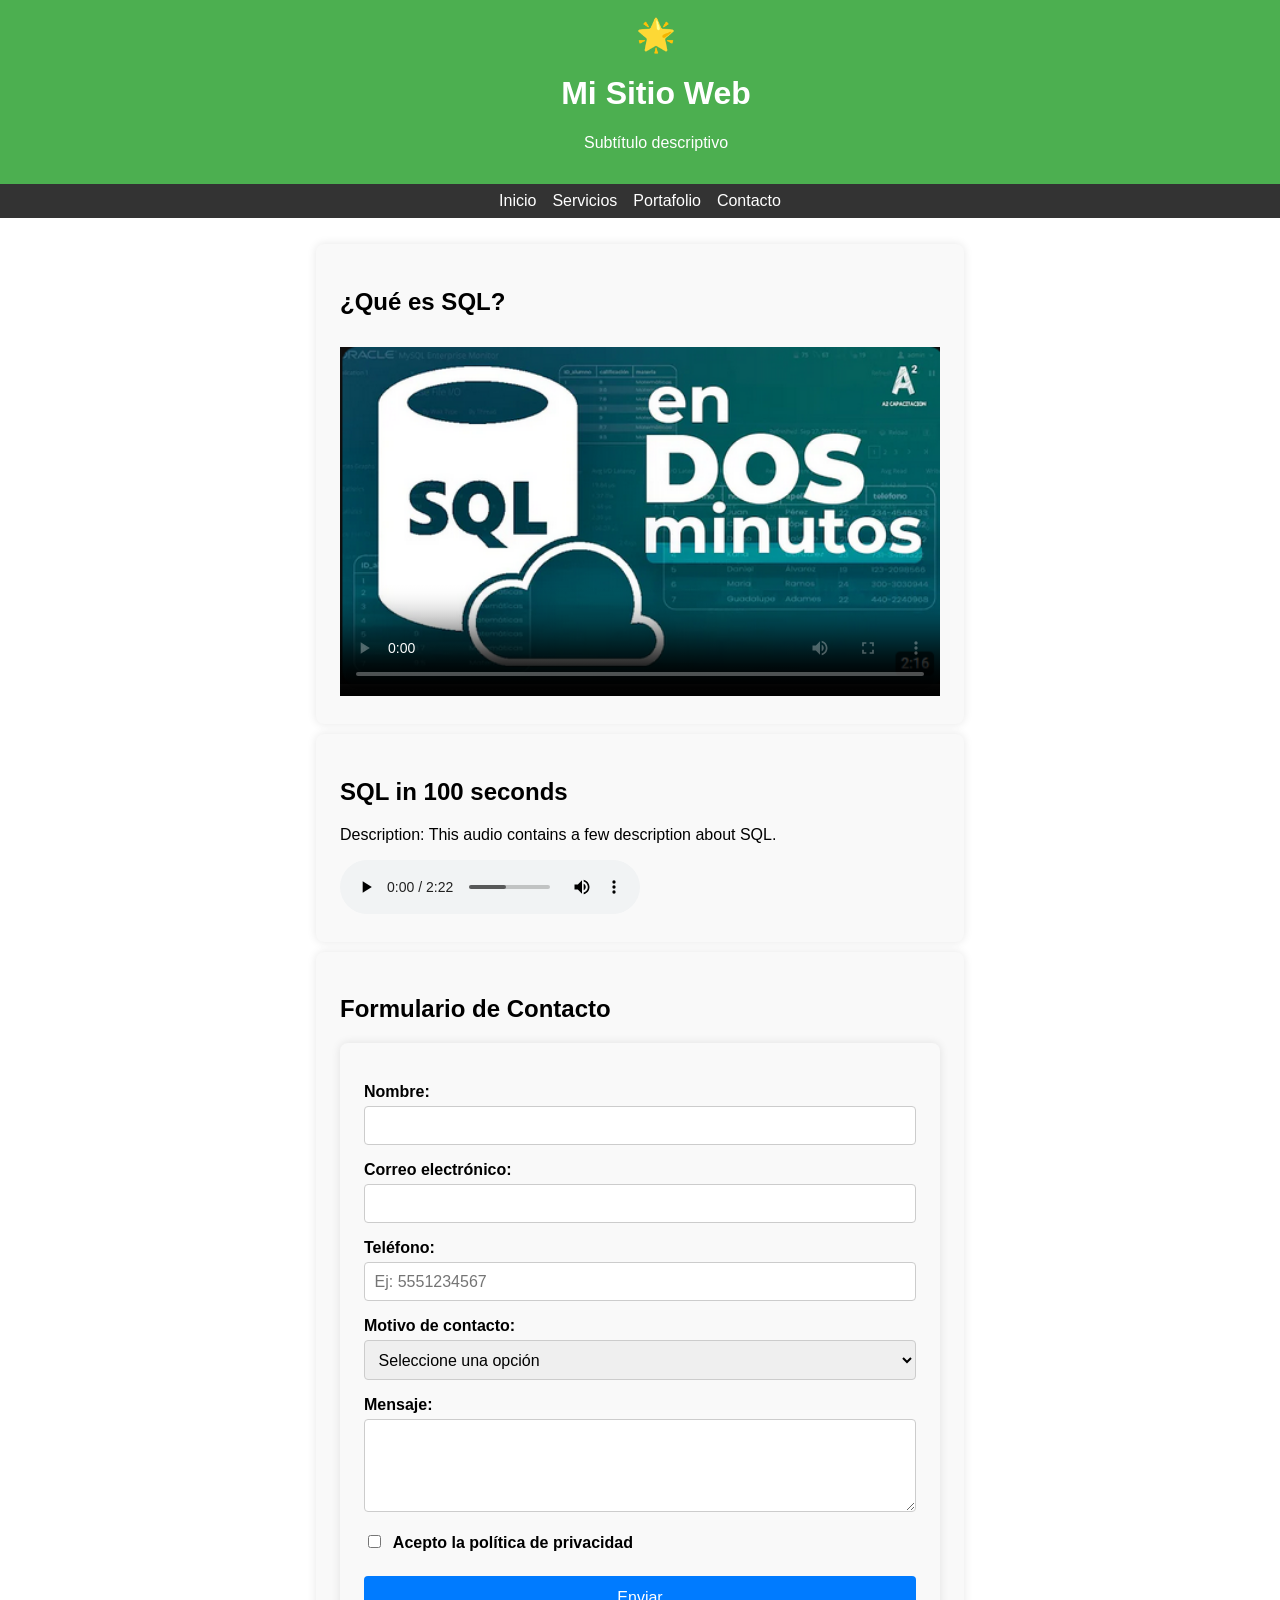
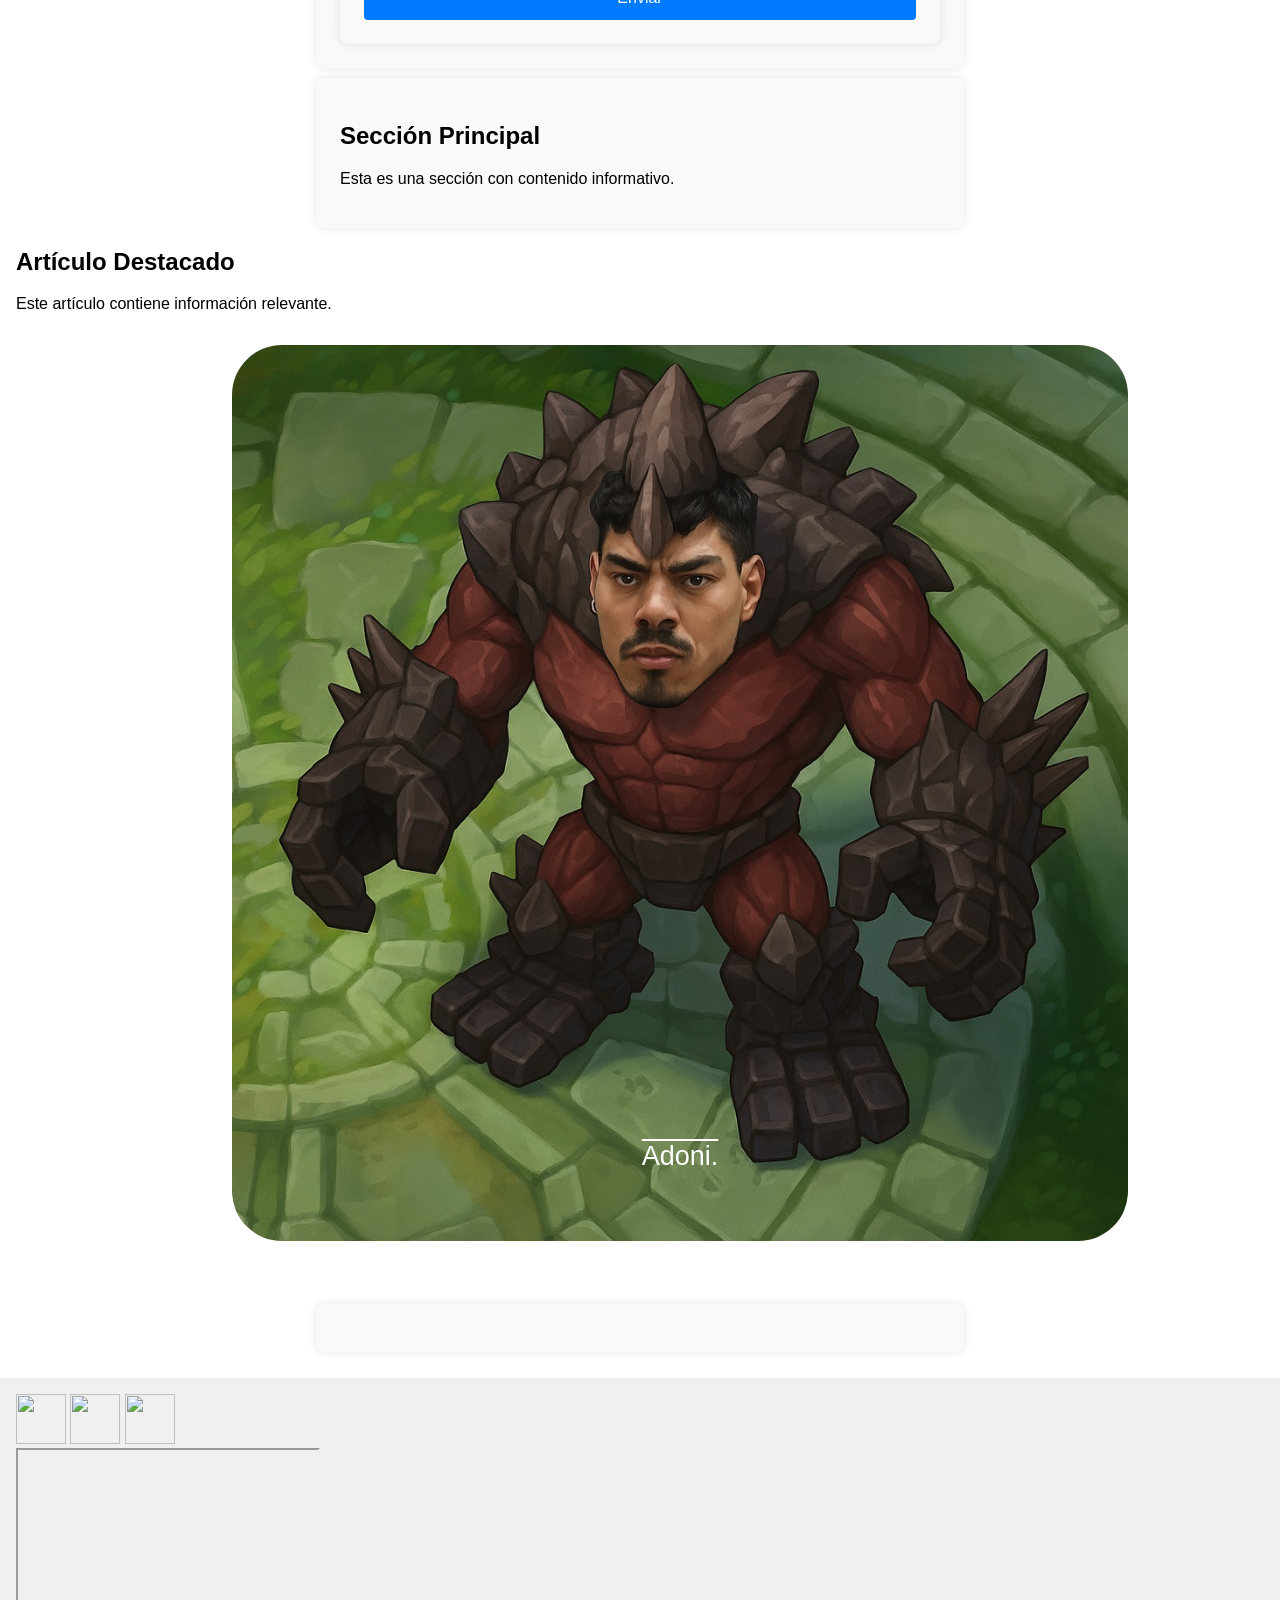
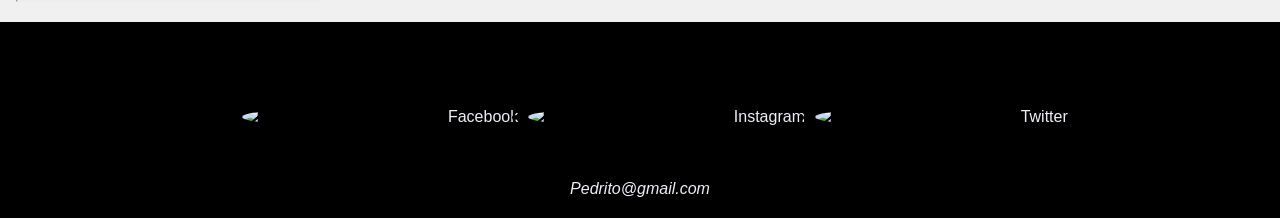
==== commit 71e7603c: "Merge branch 'develop' into form" ====
--- a/index.html
+++ b/index.html
@@ -29,6 +29,67 @@
 
   <main>
     <!-- Coder 3 -->
+    <section><!-- Coder 4 -->
+            <h2>¿Qué es SQL?</h2>
+            <video controls poster="assets/img/Captura desde 2025-07-28 20-29-27.png" width="600" height="360">
+                <source src="assets/vid/¿Qué es SQL 🤓 - A2 Capacitación Excel (720p, h264).mp4" type="video/mp4">
+                
+                <!-- Fallback para navegadores antiguos -->
+                Tu navegador no soporta el elemento de video.
+                <a href="https://www.youtube.com/watch?v=Atpj2UsF65M">Descargar video</a>
+            </video>
+        </section>
+        <section><!-- Coder 5 -->
+            <h2>SQL in 100 seconds</h2>
+            <p>Description: This audio contains a few description about SQL.</p>
+
+            <audio controls>
+                <source src="assets/aud/SQL Explained in 100 Seconds - Fireship.mp3" type="audio/mpeg">
+
+                <!-- Fallback para navegadores antiguos -->
+                Tu navegador no soporta el elemento de audio.
+                <a href="https://www.youtube.com/watch?v=zsjvFFKOm3c&t=72s">Download audio</a>
+            </audio>
+        </section>
+        <section>
+            <h2>Formulario de Contacto</h2>
+            
+            <form action="procesar.php" method="POST">
+                <!-- Nombre (texto obligatorio) -->
+                <label for="nombre">Nombre:</label>
+                <input type="text" id="nombre" name="nombre" required>
+
+                <!-- Correo electrónico (formato válido obligatorio) -->
+                <label for="email">Correo electrónico:</label>
+                <input type="email" id="email" name="email" required>
+
+                <!-- Teléfono (opcional) -->
+                <label for="telefono">Teléfono:</label>
+                <input type="tel" id="telefono" name="telefono" pattern="[0-9]{10}" placeholder="Ej: 5551234567">
+
+                <!-- Tipo de consulta (select) -->
+                <label for="motivo">Motivo de contacto:</label>
+                <select id="motivo" name="motivo" required>
+                <option value="">Seleccione una opción</option>
+                <option value="soporte">Soporte</option>
+                <option value="sugerencia">Sugerencia</option>
+                <option value="otro">Otro</option>
+                </select>
+
+                <!-- Mensaje (área de texto) -->
+                <label for="mensaje">Mensaje:</label>
+                <textarea id="mensaje" name="mensaje" rows="4" required></textarea>
+
+                <!-- Consentimiento (checkbox) -->
+                <label>
+                <input type="checkbox" name="consentimiento" required>
+                Acepto la política de privacidad
+                </label>
+
+                <!-- Botón de envío -->
+                <button type="submit">Enviar</button>
+            </form>
+        </section>
     <section>
           <h2>Sección Principal</h2>
           <p>Esta es una sección con contenido informativo.</p>
--- a/style.css
+++ b/style.css
@@ -143,7 +143,85 @@
 section, article {
   margin-bottom: 2rem;
 }
-
+section {
+  max-width: 600px;
+  margin: 10px auto;
+  padding: 1.5rem;
+  background-color: #f9f9f9;
+  border-radius: 8px;
+  box-shadow: 0 0 10px rgba(0,0,0,0.1);
+  font-family: Arial, sans-serif;
+}
+
+/* Estilo general del formulario */
+form {
+  max-width: 600px;
+  margin: 0 auto;
+  padding: 1.5rem;
+  background-color: #f9f9f9;
+  border-radius: 8px;
+  box-shadow: 0 0 10px rgba(0,0,0,0.1);
+  font-family: Arial, sans-serif;
+}
+
+/* Títulos */
+form h2 {
+  text-align: center;
+  margin-bottom: 1rem;
+}
+
+/* Etiquetas */
+form label {
+  display: block;
+  margin-top: 1rem;
+  font-weight: bold;
+}
+
+/* Inputs, selects y textareas */
+form input[type="text"],
+form input[type="email"],
+form input[type="tel"],
+form select,
+form textarea {
+  width: 100%;
+  padding: 0.6rem;
+  margin-top: 0.3rem;
+  border: 1px solid #ccc;
+  border-radius: 4px;
+  box-sizing: border-box;
+  font-size: 1rem;
+  transition: border 0.2s;
+}
+
+form input:focus,
+form select:focus,
+form textarea:focus {
+  border-color: #007BFF;
+  outline: none;
+}
+
+/* Checkbox alineado */
+form input[type="checkbox"] {
+  margin-right: 0.5rem;
+}
+
+/* Botón de envío */
+form button {
+  margin-top: 1.5rem;
+  width: 100%;
+  padding: 0.8rem;
+  background-color: #007BFF;
+  color: white;
+  border: none;
+  font-size: 1rem;
+  border-radius: 4px;
+  cursor: pointer;
+  transition: background 0.3s;
+}
+
+form button:hover {
+  background-color: #0056b3;
+}
     /* Puedes mover esto a style.css */
 aside {
   background-color: #f0f0f0;
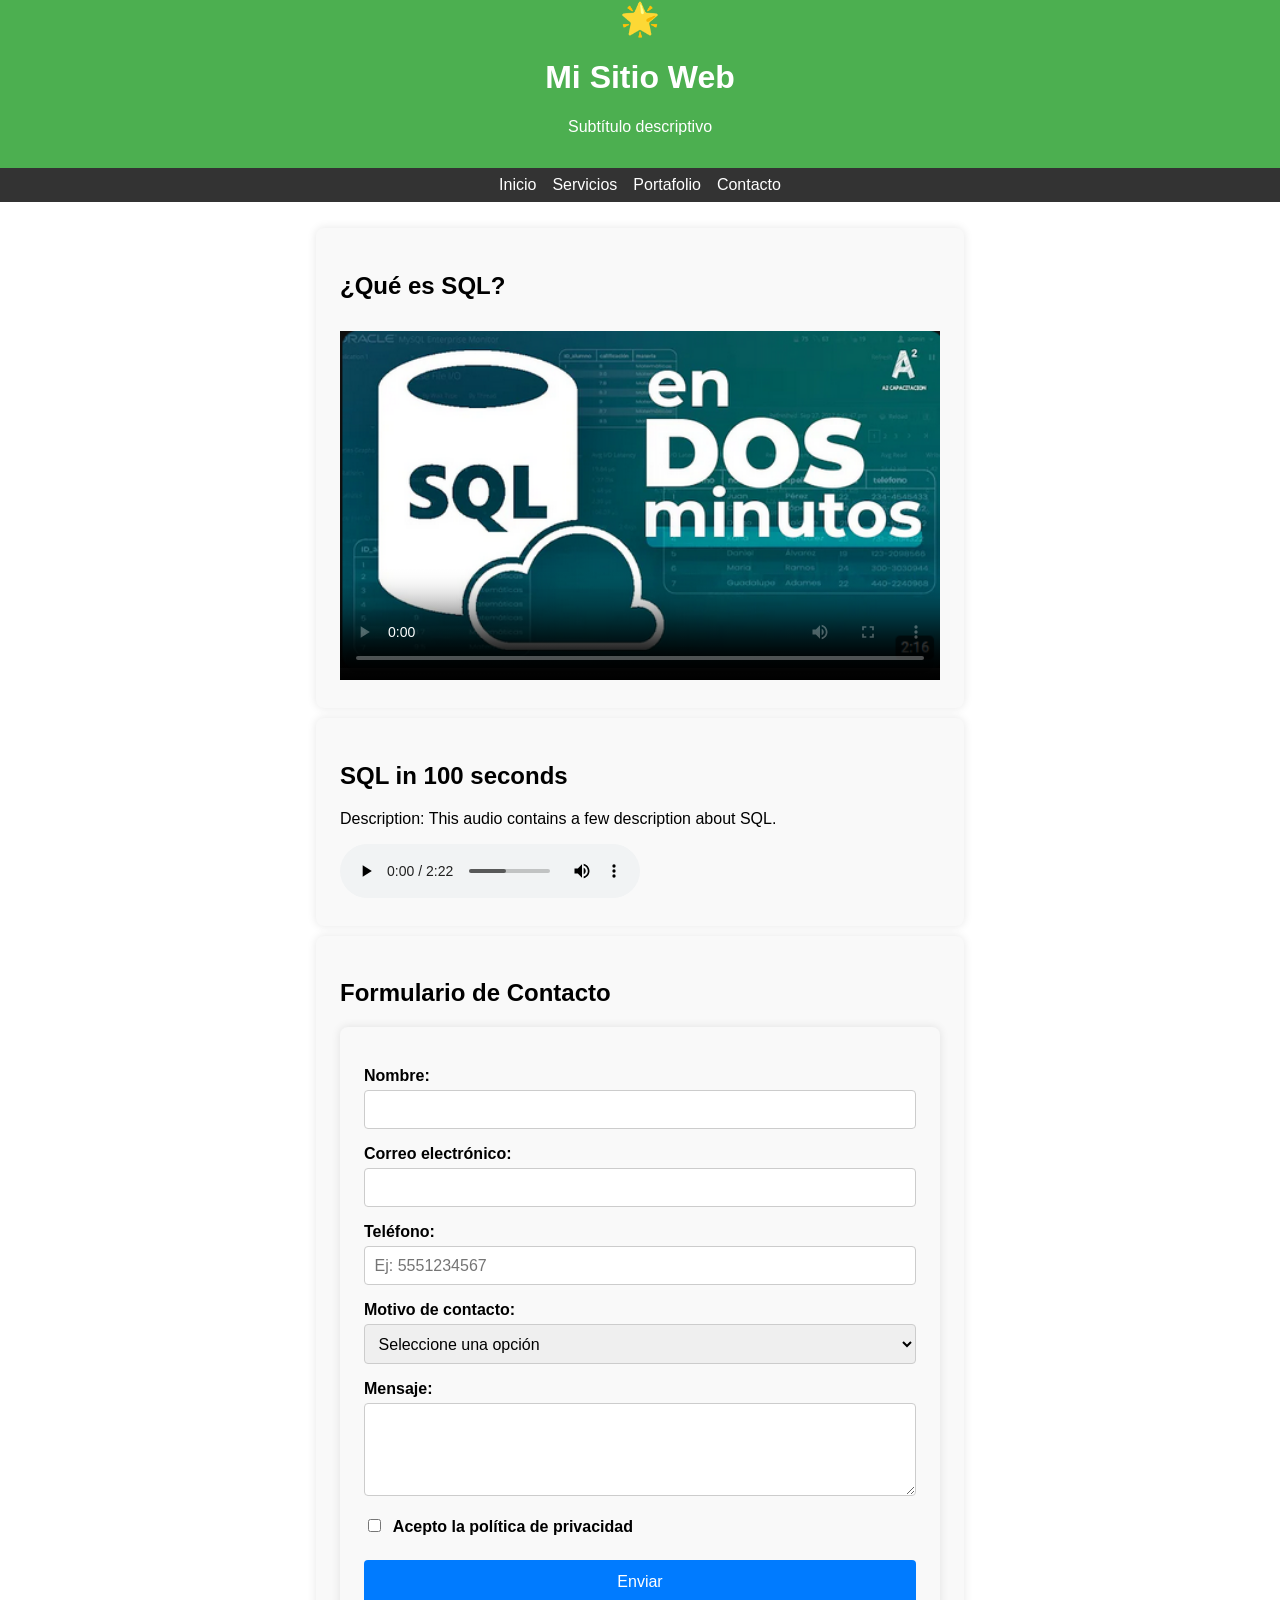
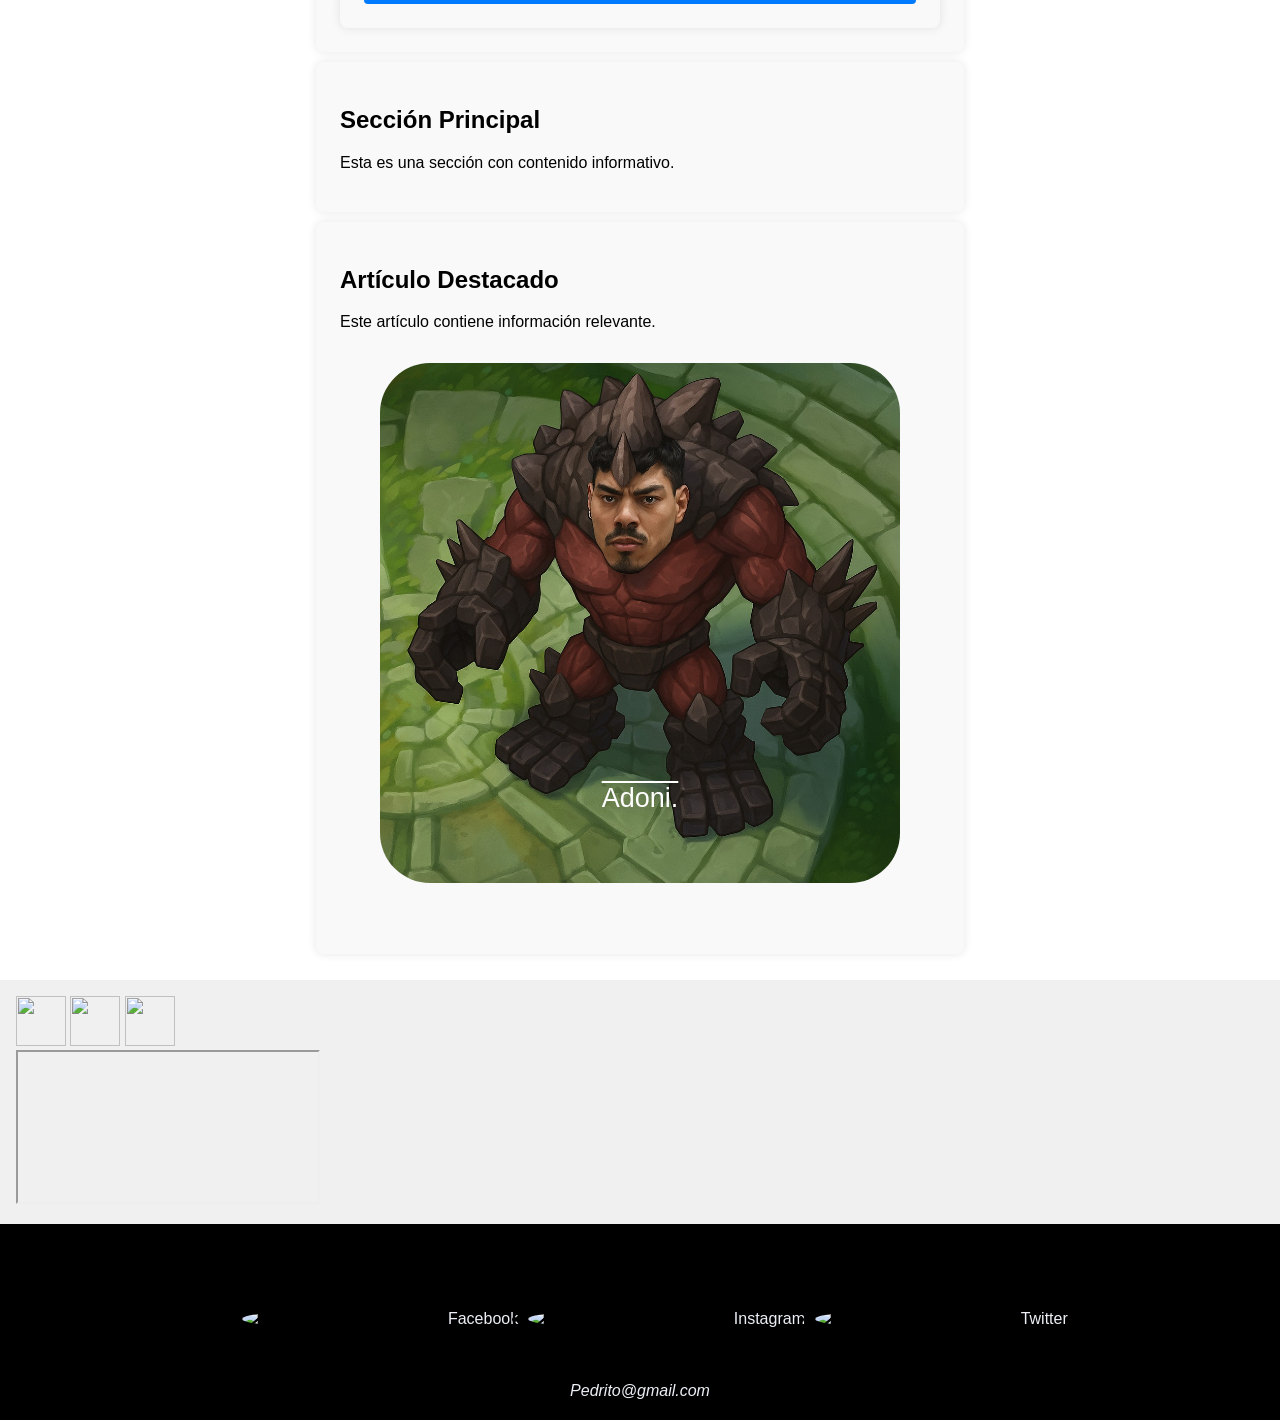
==== commit a81ea613: "fix: header padding, secctions and widget img" ====
--- a/index.html
+++ b/index.html
@@ -94,12 +94,11 @@
           <h2>Sección Principal</h2>
           <p>Esta es una sección con contenido informativo.</p>
         </section>
-
+<section>
         <article>
           <h2>Artículo Destacado</h2>
           <p>Este artículo contiene información relevante.</p>
         </article>
-    <article>
       <!-- Coder 4 -->
 
       <!-- Coder 8 -->
@@ -108,9 +107,9 @@
         <figcaption>Adoni.</figcaption>
       </figure>
 
-    </article>
+  
 
-    <section>
+    
 
     </section>
   </main>
@@ -118,9 +117,9 @@
   <!-- Coder 7 -->
   <aside>
         <div class="app__container"  >
-            <label for="nota"><a href="apps/calculator.html" target="visor"><img  width="50px" height="50px" src="./apps/assets/app_svg/reshot-icon-calculator-37KMHDJ2EL.svg" alt=""></a></label>
-            <label for="tarea"><a href="apps/notas.html" target="visor"><img width="50px" height="50px" src="./apps/assets/app_svg/reshot-icon-calendar-MAW8YZ7G3C.svg" alt=""></a></label>
-            <label for="clima"><a href="apps/clima.html" target="visor"><img width="50px" height="50px" src="./apps/assets/app_svg/reshot-icon-weather-EJPNZMV8U5.svg" alt=""></a></label>
+            <label for="nota"><a href="apps/calculator.html" target="visor"><img  width="50px" height="50px" src="./img/logo_instagram.png" alt=""></a></label>
+            <label for="tarea"><a href="apps/notas.html" target="visor"><img width="50px" height="50px" src="./img/logo_riwi.png" alt=""></a></label>
+            <label for="clima"><a href="apps/clima.html" target="visor"><img width="50px" height="50px" src="./img/logo_whatsapp.png" alt=""></a></label>
         </div>
         <iframe  class="desktop__weather" name="visor" ></iframe>
 
--- a/style.css
+++ b/style.css
@@ -73,7 +73,7 @@
   background-color: #4CAF50;
   color: white;
   text-align: center;
-  padding: 1rem;
+  padding: 0 0 1rem 0;
   width: 100%;
 }
 
@@ -234,7 +234,6 @@
   }
 }
 figure{
-width: 100%;
 display: flex
 ;
 flex-direction: column;
@@ -254,7 +253,7 @@
 color: white;
 }
 figure img {
-    width: 70vw;
+    width: 100%;
   border-radius: 50px;
   display: flex;
 }
